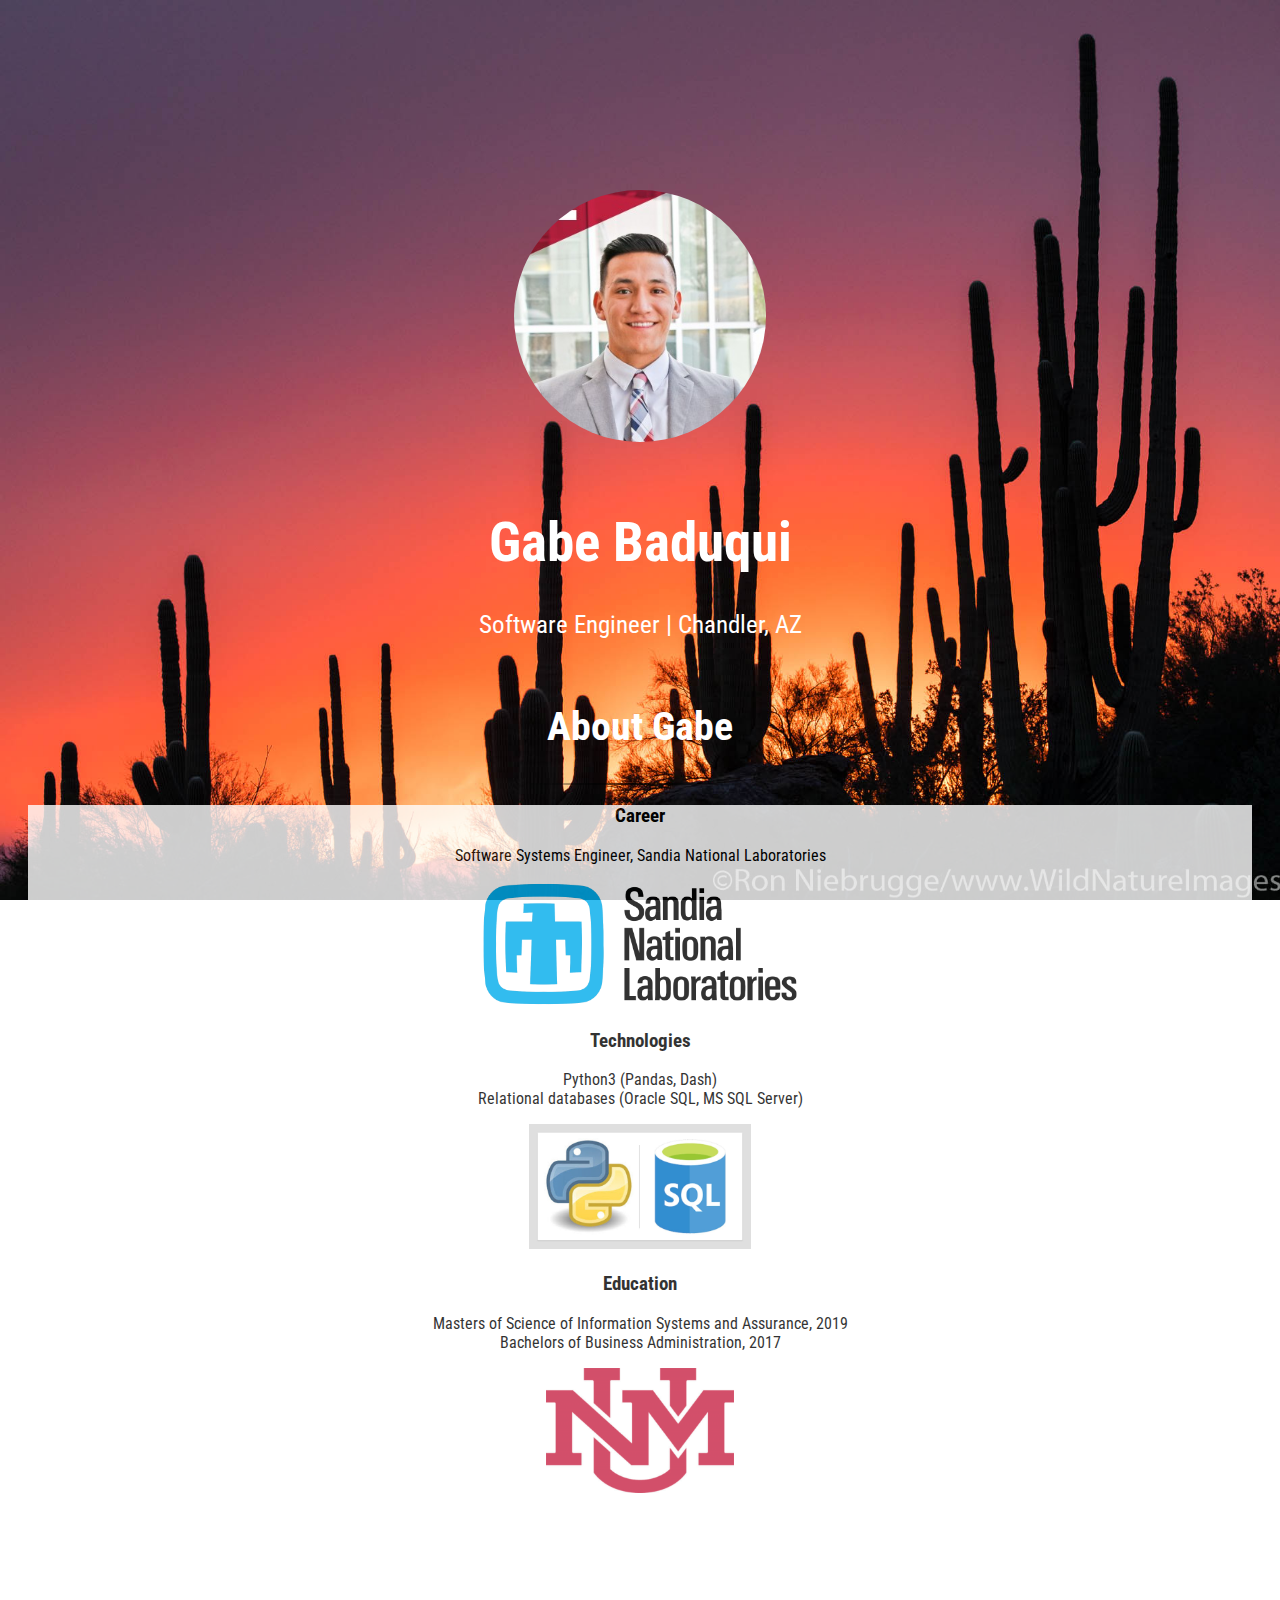
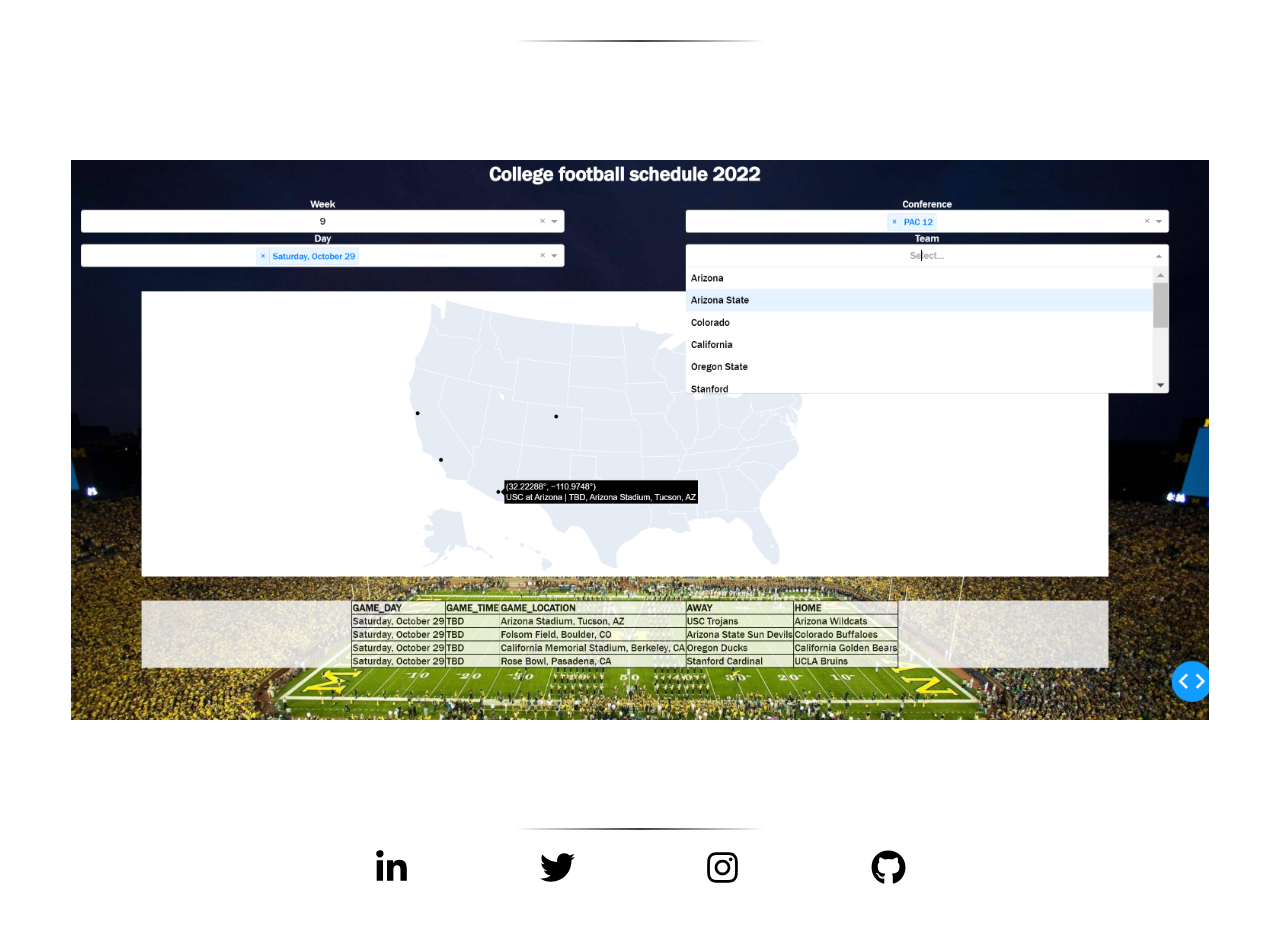
==== index.html @ 2e2f0591 "very rough draft" ====
<!DOCTYPE html>
<html lang="en">
    <head>
        <title>Gabe Baduqui</title>

        <!-- Meta -->
        <meta charset="utf-8">
        <meta name="viewport" content="width=device-width, initial-scale=1">

        <!--Font Awesome CDN-->
        <link rel="stylesheet" href="https://use.fontawesome.com/releases/v5.0.13/css/all.css"
            integrity="sha384-DNOHZ68U8hZfKXOrtjWvjxusGo9WQnrNx2sqG0tfsghAvtVlRW3tvkXWZh58N9jp" crossorigin="anonymous">


        <!-- Stylesheet links -->
        <link rel="stylesheet" href="./assets/css/index.css">
        <link href="https://cdn.jsdelivr.net/npm/bootstrap@5.2.0-beta1/dist/css/bootstrap.min.css" rel="stylesheet" 
            integrity="sha384-0evHe/X+R7YkIZDRvuzKMRqM+OrBnVFBL6DOitfPri4tjfHxaWutUpFmBp4vmVor" crossorigin="anonymous">
        <link rel="preconnect" href="https://fonts.googleapis.com">
        <link rel="preconnect" href="https://fonts.gstatic.com" crossorigin>
        <link href="https://fonts.googleapis.com/css2?family=Roboto+Condensed:wght@300&display=swap" rel="stylesheet">

    </head>
    <body>
        <div class="container">

            <div class="headshot">
                <img src="./assets/images/headshot.jfif" alt="">
            </div>
            
            <div class="sections" id="my-name">
                <h1>Gabe Baduqui</h1>
                <p>Software Engineer | Chandler, AZ</p>
            </div>

            <div class="sections" id="about-me">
                <h2>About Gabe</h2>
                <hr>

                <div class="row">
                    <div class="col-md-4">
                        <div class="about-section">
                            <h3>Career</h3>
                            <p>Software Systems Engineer, Sandia National Laboratories</p>
                            <img src="./assets/images/sandia-labs.png" alt="">
                        </div>
                    </div>

                    <div class="col-md-4">
                        <div class="about-section">
                            <h3>Technologies</h3>
                            <p>
                                Python3 (Pandas, Dash)
                                <br>
                                Relational databases (Oracle SQL, MS SQL Server)
                            </p>
                            <img src="./assets/images/technologies.jpg" alt="">
                        </div>
                    </div>

                    <div class="col-md-4">
                        <div class="about-section">
                            <h3>Education</h3>
                            <p>
                                Masters of Science of Information Systems and Assurance, 2019
                                <br>
                                Bachelors of Business Administration, 2017
                            </p>
                            <img src="./assets/images/unm-logo.png" alt="">
                        </div>
                    </div>
                </div>

            </div><!-- end about-me -->

            <div class="sections" id="projects">
                <h2>Side projects</h2>
                <hr>

                <div class="row">
                    <h3>2024 Fall "Geo-Schedule"</h3>
                    <a href="./projects/geo-schedule.html">
                        <img src="./assets/images/cfb-sched-snip.png" alt="">
                    </a>
                </div>
            </div><!-- end projects -->

            <div class="sections" id="connect">
                <h3>Connect</h3>
                <hr>
                
                <span>
                    <a href="https://www.linkedin.com/in/gabriel-baduqui/">
                        <img src="./assets/images/linkedin-in-brands.svg" alt="">
                    </a>
                </span>

                <span>
                    <a href="https://twitter.com/GabeBaDooky">
                        <img src="./assets/images/twitter.svg" alt="">
                    </a>
                </span>
                
                <span>
                    <a href="https://www.instagram.com/gabebadooky/">
                        <img src="./assets/images/instagram-brands.svg" alt="">
                    </a>
                </span>

                <span>
                    <a href="https://github.com/baduquig">
                        <img src="./assets/images/github-brands.svg" alt="">
                    </a>
                </span>
            </div><!-- end conect -->

        </div><!-- end class="container-fullwidth" -->
    </body>
</html>
---- assets/css/index.css ----
body {
    background-image: url('../images/Saguaro-Cactus-Sunset.jpg');
    background-attachment: fixed;
    background-repeat: no-repeat;
    background-size: cover;
}

.container {
    font-family: 'Roboto Condensed', sans-serif;
    color: #ffffff;
    text-align: center;
    width: 100%;
}

.headshot {
    margin-top: 15%;
}

.headshot img {
    border-radius: 50%;
    height: 20%;
    width: 20%;
}

.sections {
    margin: 5% 0;
}

.sections h2 {
    font-size: 40px;
}

.sections hr {
    border: 0;
    height: 2px;
    background-image: linear-gradient(to right, rgba(0, 0, 0, 0), rgba(0, 0, 0, 0.75), rgba(0, 0, 0, 0));
    width: 250px;
    margin: 0 auto 20px;
}

#my-name h1 {
    font-size: 55px;
}

#my-name p {
    font-size: 25px;
}

#about-me .about-section {
    background-color: #ffffff;
    color: #000000;
    height: 90%;
    max-height: 300px;
    margin: 20px;
    opacity: .8;
    text-align: center;
    vertical-align: middle;
}

#about-me .about-section img {
    height: 90%;
    max-height: 125px;
    width: auto;
    max-width: 90%;
}

#projects .row:hover img {
    box-shadow: 5px 5px 10px #404142;
}

#projects .row {
    margin: 5% auto;
}

#projects h3 {
    font-size: 25px;
}

#projects img {
    width: 90%;
}

#connect span {
    height: 50px;
    margin: 0 5%;
    width: 50px;
}

#connect a {
    text-decoration: none;
}

#connect img {
    background-color: #ffffff;
    border-radius: 20%;
    height: 35px;
    width: 35px;
}
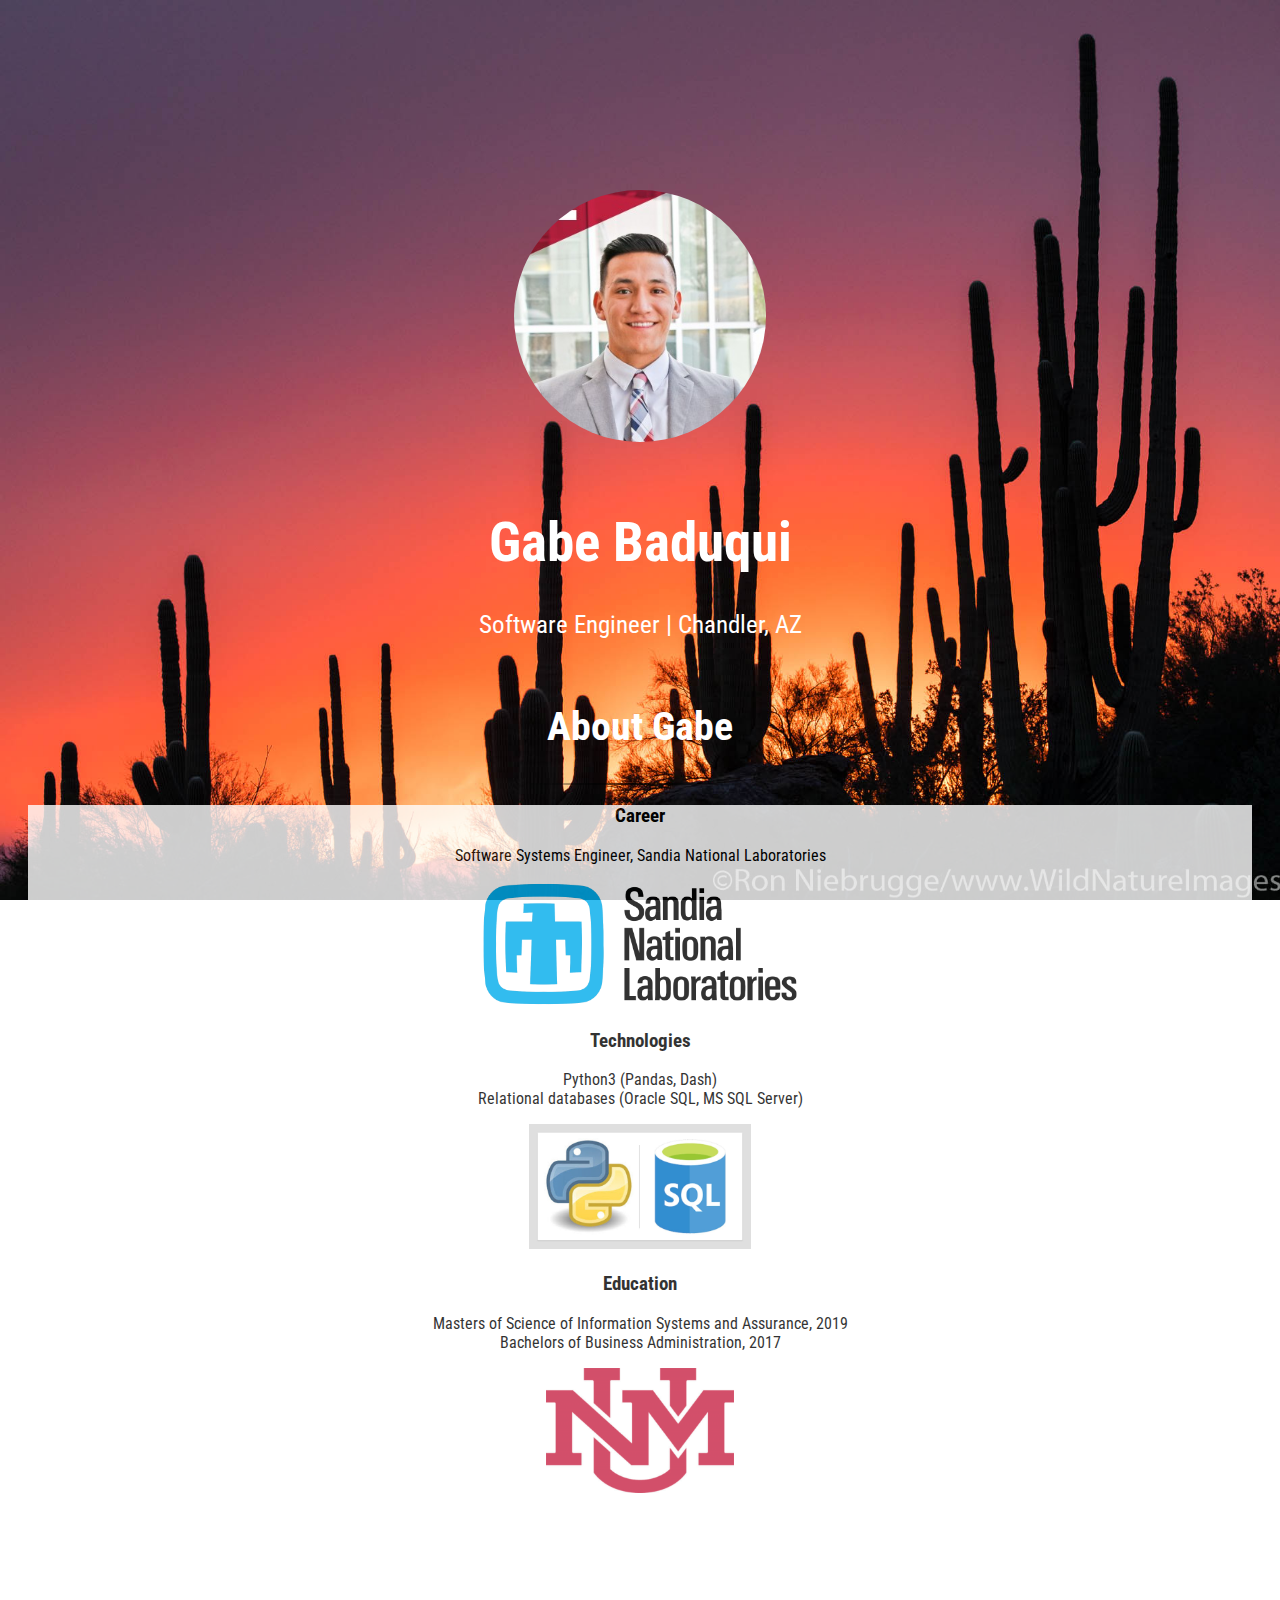
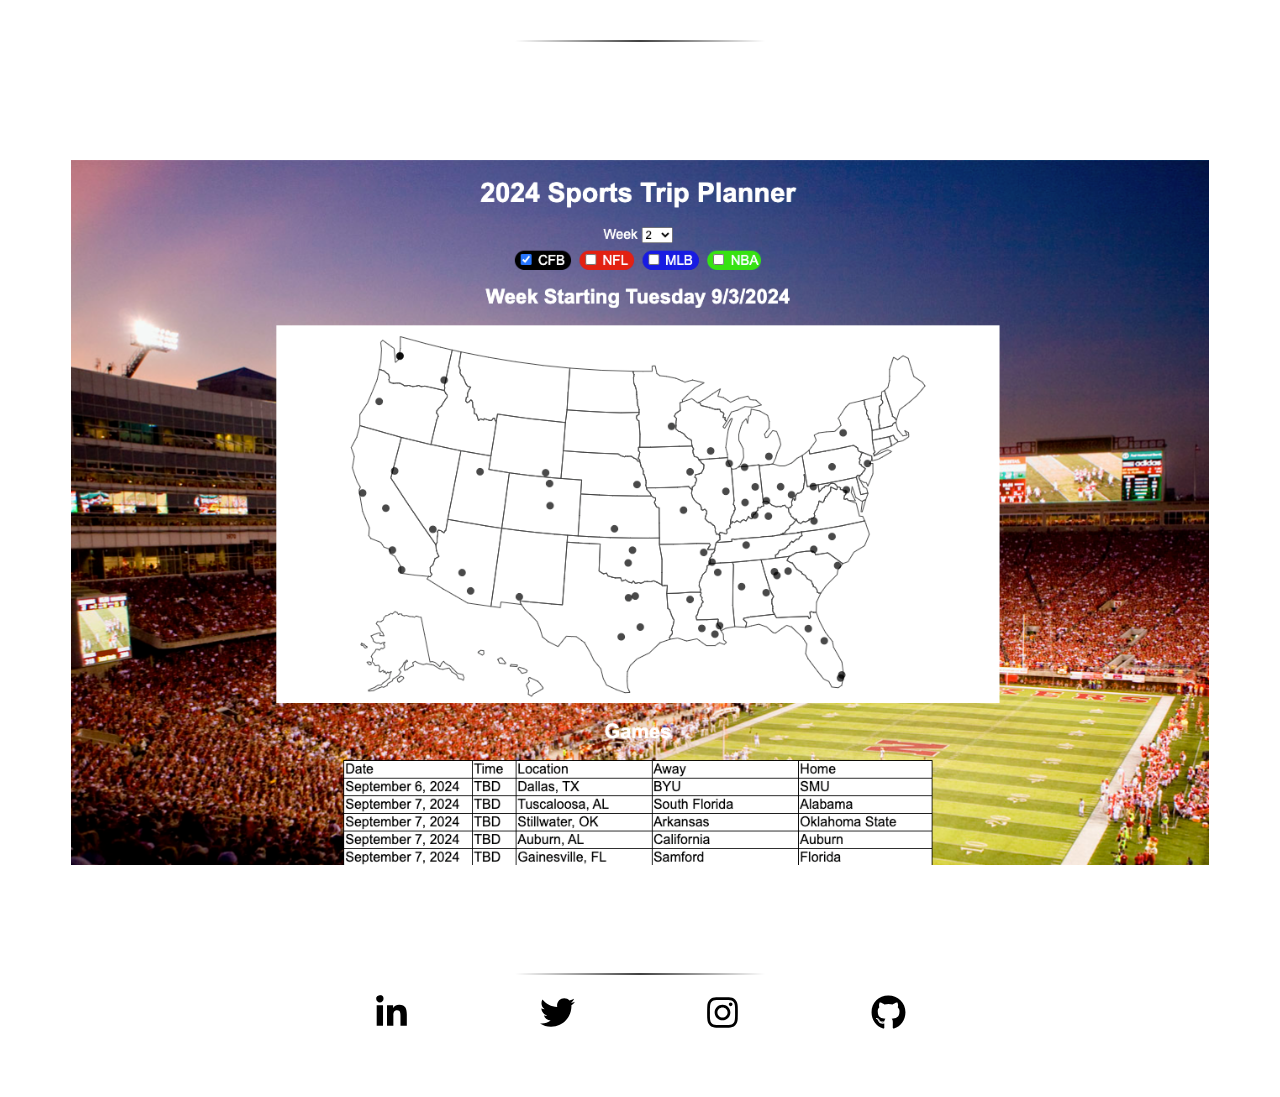
==== commit a8840e1f: "update project snip" ====
--- a/index.html
+++ b/index.html
@@ -80,7 +80,7 @@
                 <div class="row">
                     <h3>2024 Fall "Geo-Schedule"</h3>
                     <a href="./projects/geo-schedule.html">
-                        <img src="./assets/images/cfb-sched-snip.png" alt="">
+                        <img src="./assets/images/geo-schedule-2024-snip.png" alt="">
                     </a>
                 </div>
             </div><!-- end projects -->
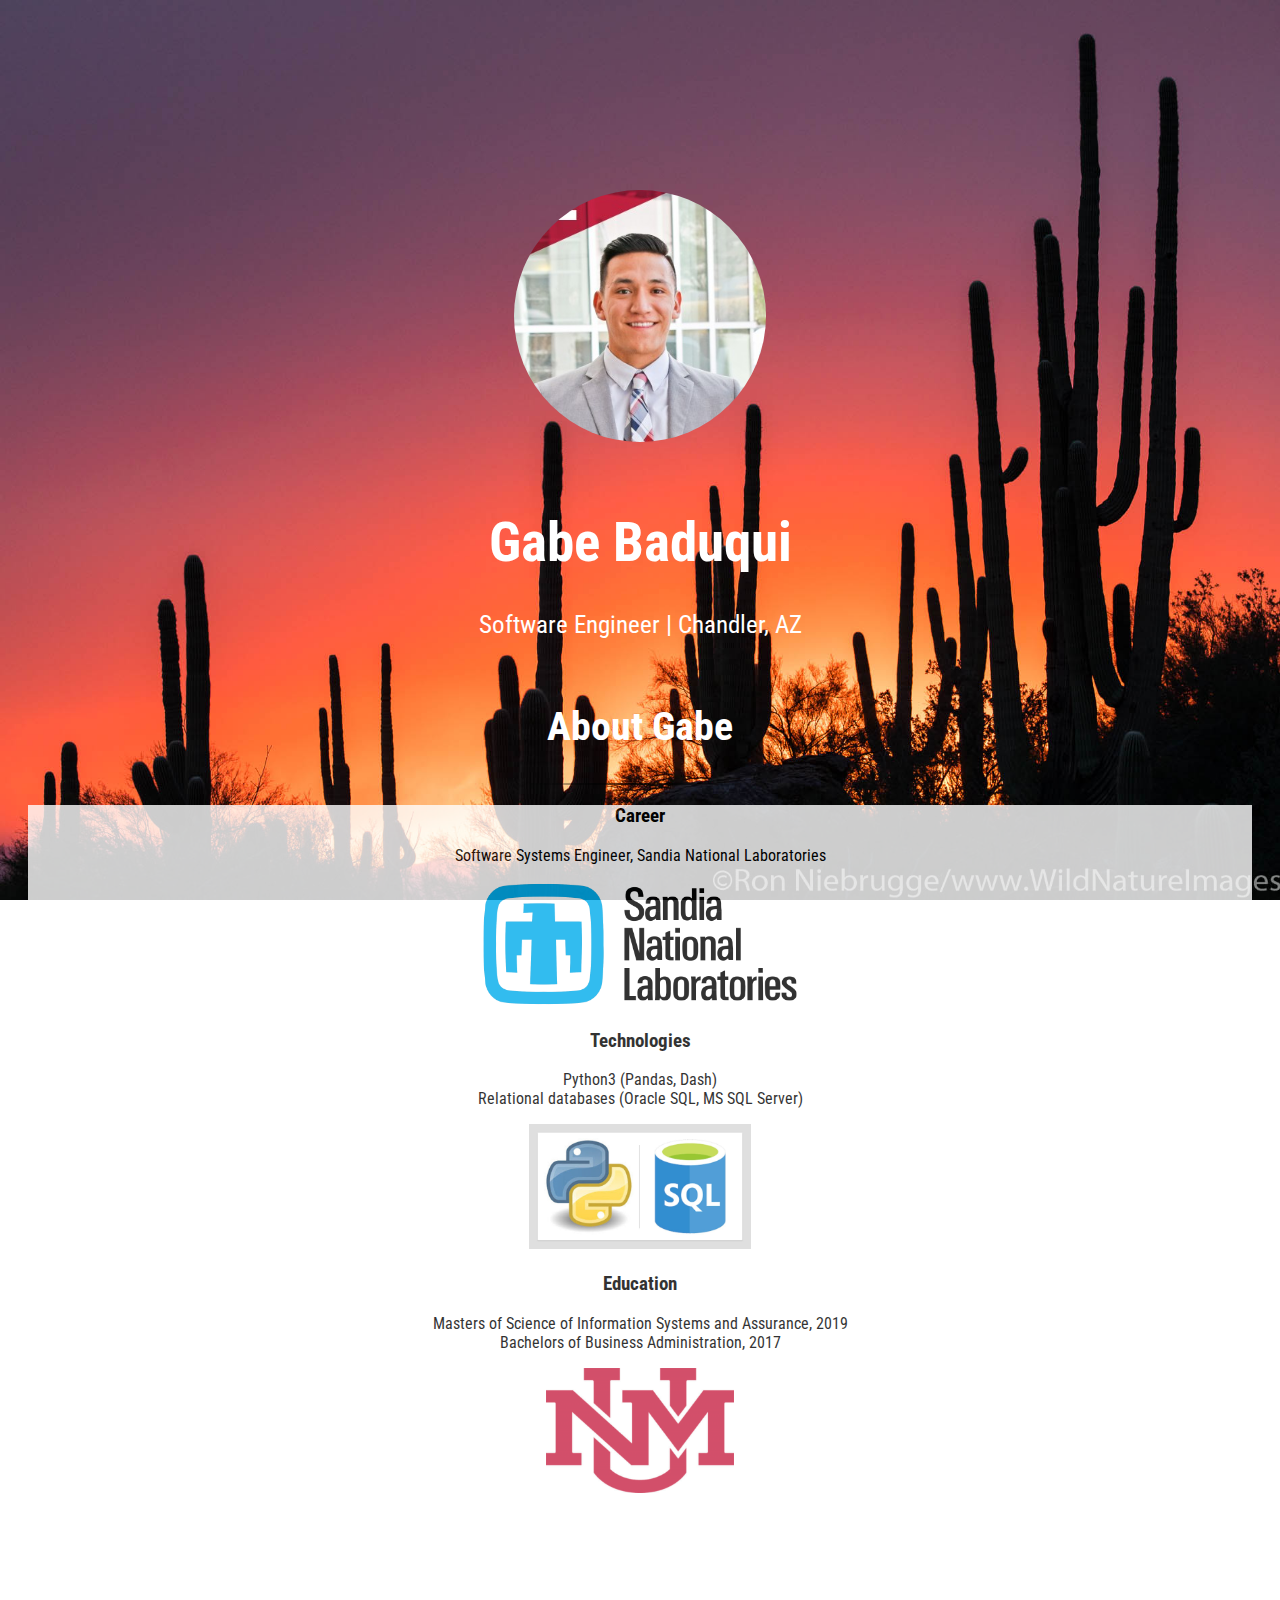
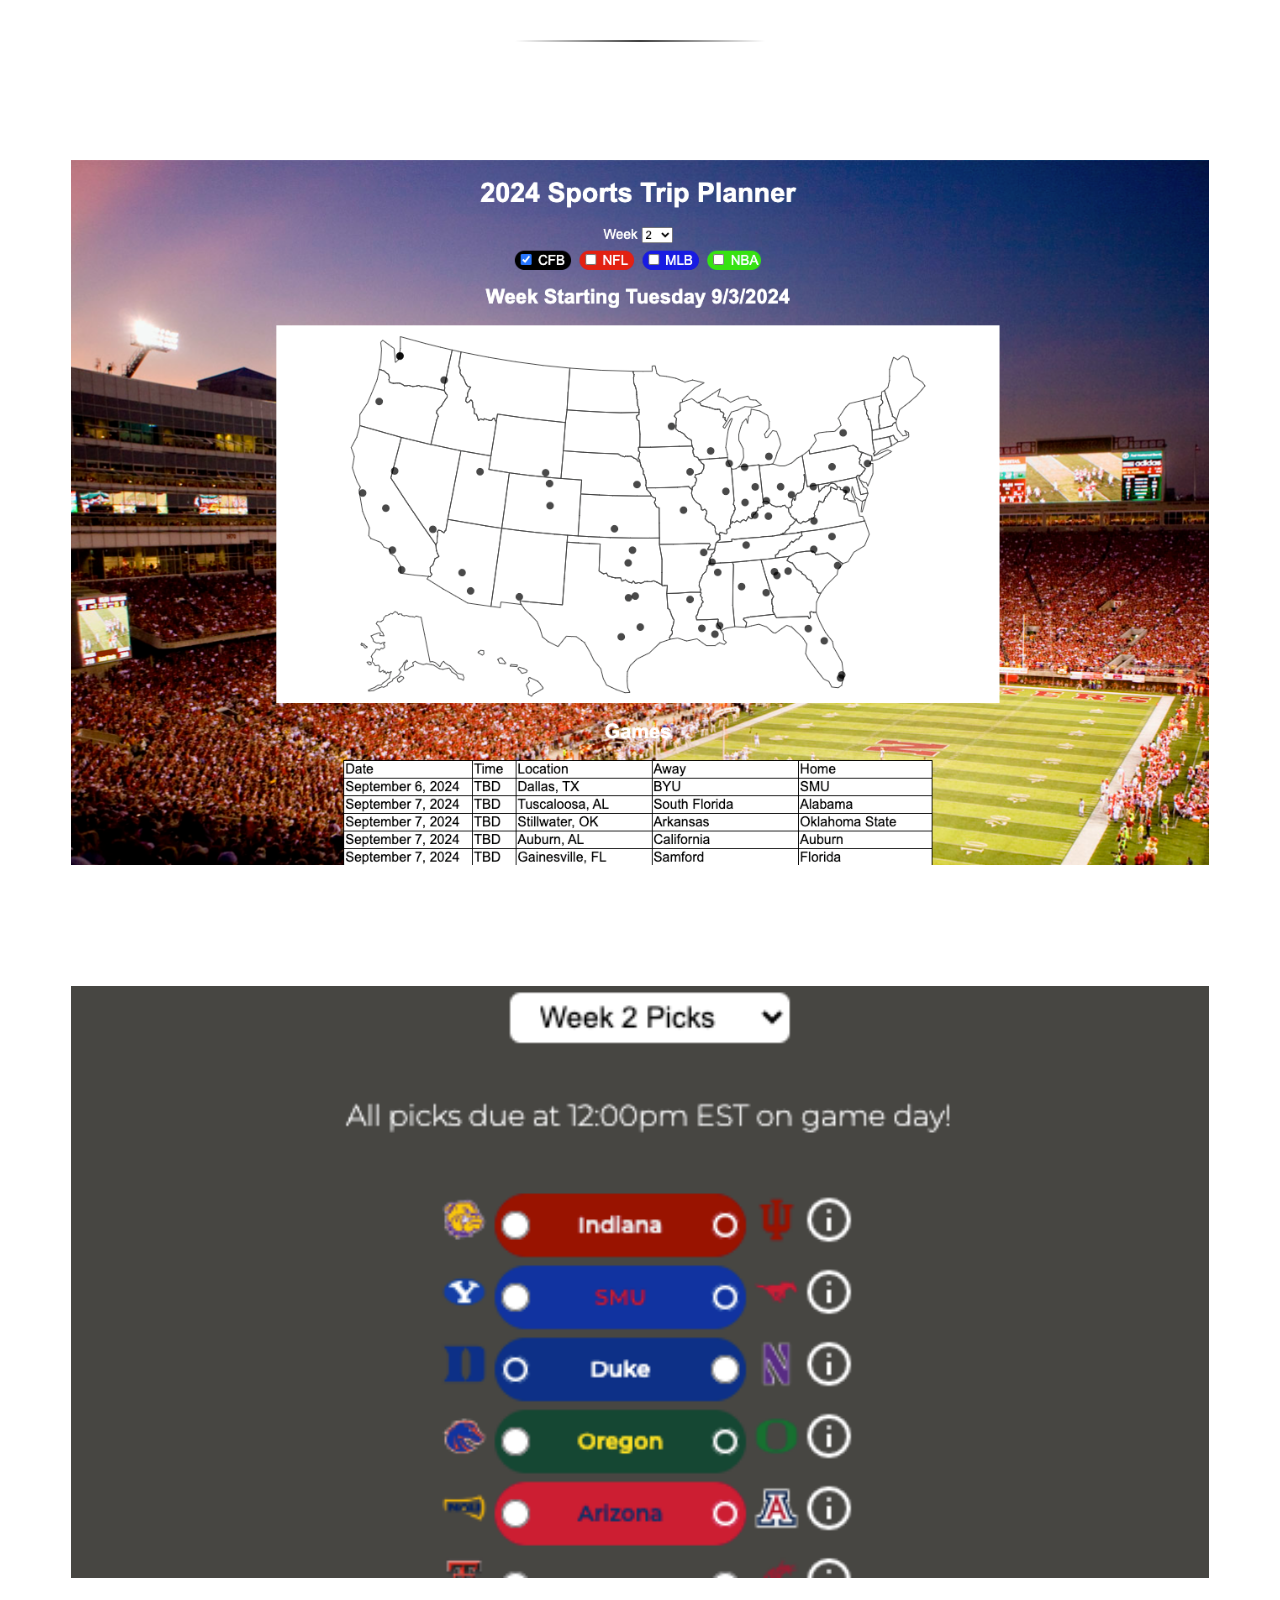
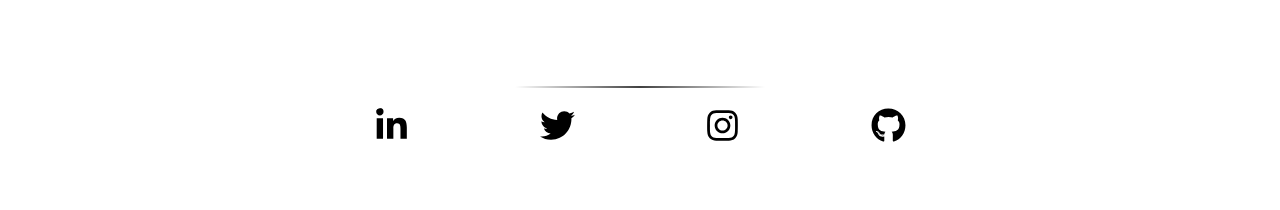
==== commit 5e5a24b4: "v-0" ====
--- a/index.html
+++ b/index.html
@@ -83,6 +83,13 @@
                         <img src="./assets/images/geo-schedule-2024-snip.png" alt="">
                     </a>
                 </div>
+
+                <div class="row">
+                    <h3>2024 CFB Pickem </h3>
+                    <a href="./projects/cfb-pickem/login.html">
+                        <img src="./assets/images/cfb-pickem-snip.png" alt="">
+                    </a>
+                </div>
             </div><!-- end projects -->
 
             <div class="sections" id="connect">
